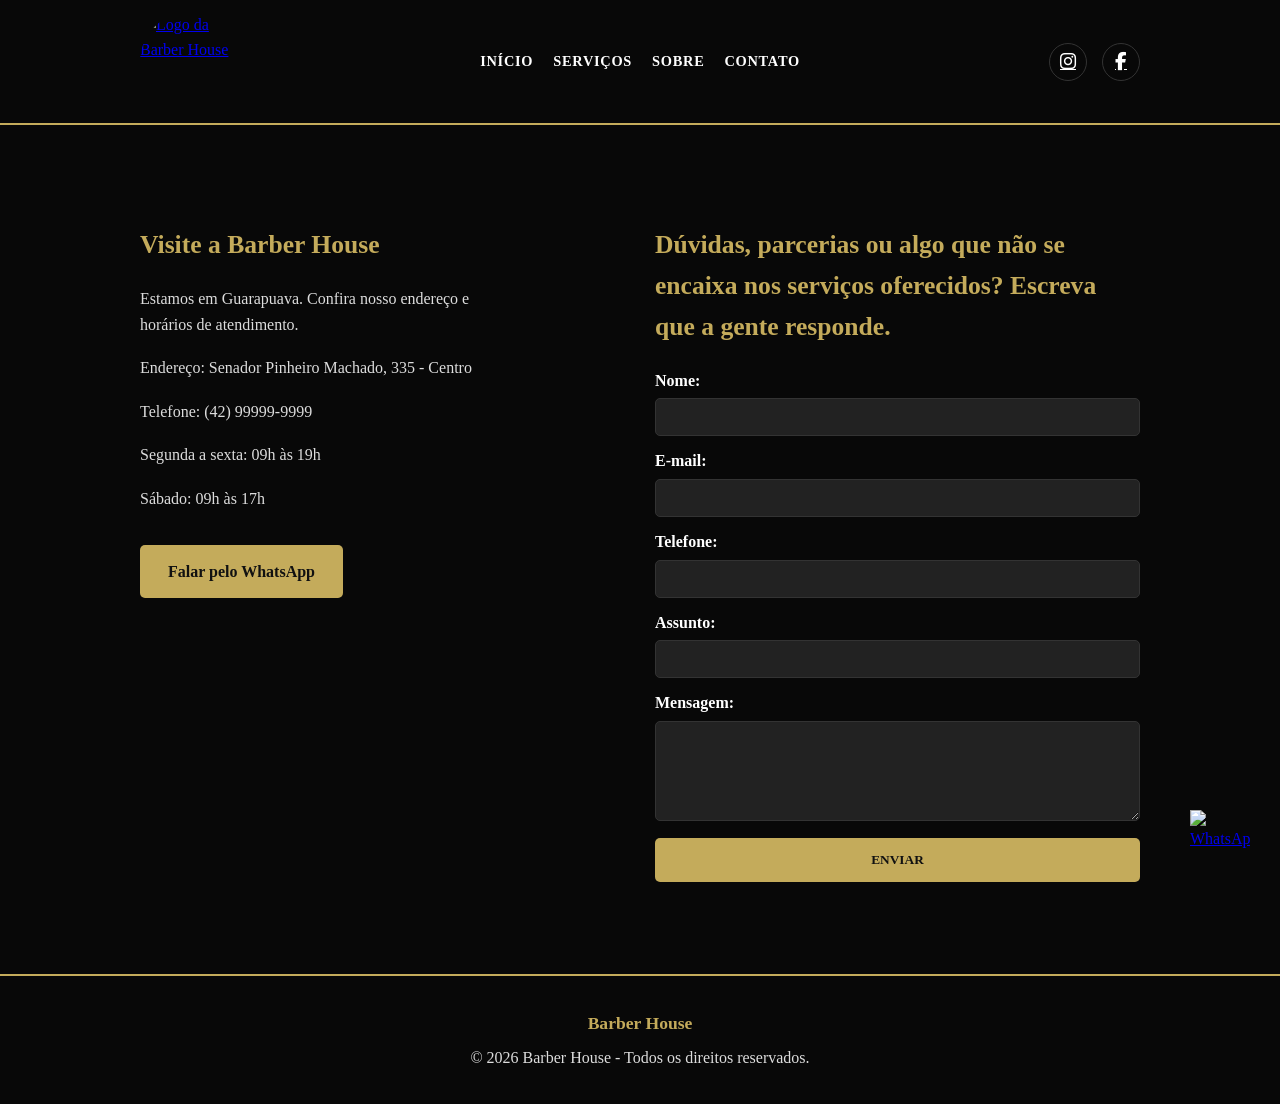
==== contato.html @ 0798bb38 "Add files via upload" ====
<!DOCTYPE html>
<html lang="pt-BR">

<head>
    <meta charset="UTF-8">
    <meta name="viewport" content="width=device-width, initial-scale=1.0">
    <title>Barber House</title>
    <link rel="stylesheet" href="style.css">
    <link rel="stylesheet" href="https://cdnjs.cloudflare.com/ajax/libs/font-awesome/6.5.1/css/all.min.css">
</head>

<body>
 
<header>

    <a href="index.html" class="logo-link">
        <img src="img/logo.png" alt="Logo da Barber House" class="logo">
    </a>

    <nav>
        <ul>
            <li><a href="index.html">Início</a></li>
            <li><a href="servicos.html">Serviços</a></li>
            <li><a href="sobre.html">Sobre</a></li>
            <li><a href="contato.html">Contato</a></li>
        </ul>
    </nav>

     <div class="header-action header-socials">
        <a href="https://instagram.com" target="_blank" aria-label="Instagram">
            <i class="fa-brands fa-instagram"></i>
        </a>
        <a href="https://facebook.com" target="_blank" aria-label="Facebook">
            <i class="fa-brands fa-facebook-f"></i>
        </a>
    </div>

</header>

    <main>

        <section class="contato">

            <div class="contato-container">

                <div class="informacoes">

                    <h3>Visite a Barber House</h3>

                    <p class="contato-descricao"> Estamos em Guarapuava. Confira nosso endereço e horários de atendimento.</p>
                    <p>Endereço: Senador Pinheiro Machado, 335 - Centro</p>
                    <p>Telefone: (42) 99999-9999</p>
                    <p>Segunda a sexta: 09h às 19h</p>
                    <p>Sábado: 09h às 17h</p>
                    <a href="https://wa.me/5542999999999" class="btn-primary">Falar pelo WhatsApp</a>

                </div>

                <div class="formulario">

                    <h3>Dúvidas, parcerias ou algo que não se encaixa nos serviços oferecidos? Escreva que a gente responde.</h3>

                    <form action="#" method="post">

                        <label>Nome:</label>
                        <input type="text" name="nome">

                        <label>E-mail:</label>
                        <input type="email" name="email">

                        <label>Telefone:</label>
                        <input type="tel" name="telefone">

                        <label>Assunto:</label>
                        <input type="text" name="assunto">

                        <label>Mensagem:</label>
                        <textarea name="mensagem"></textarea>

                        <input type="submit" value="ENVIAR">

                    </form>

                </div>

            </div>

        </section>

    </main>

    <footer>

        <h3>Barber House</h3>

        <p>&copy; 2026 Barber House - Todos os direitos reservados.</p>

    </footer>
    
    <a href="https://wa.me/5542999999999"
   class="whatsapp-flutuante"
   target="_blank">
    <img src="img/whatsapp.png" alt="WhatsApp">
</a>

</body>

</html>
---- style.css ----
/* ========================================
   CONFIGURAÇÕES GERAIS E VARIÁVEIS
======================================== */

:root {
    --primary-gold: #c4ab5b;
    --bg-dark: #080808;
    --bg-card: #222222;
    --bg-section-alt: #181818;
    --text-light: #ffffff;
    --text-muted: #dddddd;
    --border-dark: #333333;
    --font-display: 'Playfair Display', Georgia, serif;
}

* {
    margin: 0;
    padding: 0;
    box-sizing: border-box;
}

html {
    scroll-behavior: smooth;
    overflow-y: scroll;
}

body {
    font-family: var(--font-display);
    background-color: var(--bg-dark);
    color: var(--text-light);
    line-height: 1.6;
}

/* ========================================
   CABEÇALHO E MENU - PADRÃO TODAS AS PÁGINAS
======================================== */
header {
    width: 100%;
    height: 125px;
    background-color: var(--bg-dark);
    padding: 0 140px;

    display: flex;
    justify-content: space-between;
    align-items: center;

    border-bottom: 2px solid var(--primary-gold);

    position: sticky;
    top: 0;
    z-index: 1000;
}

/* Define larguras iguais nas pontas para manter o menu centralizado */
.logo-link,
.header-action {
    flex: 1;
    display: flex;
    align-items: center;
}

.logo-link {
    justify-content: flex-start;
}

.header-action {
    justify-content: flex-end;
}

.logo {
    width: 100px;
    height: 100px;
    object-fit: contain;
    border-radius: 50%; 
    transition: transform 0.3s ease;
}

.logo:hover {
    transform: scale(1.05); /* Pequena animação de zoom ao passar o mouse */
}

nav {
    display: flex;
    justify-content: center;
    align-items: center;
}

nav ul {
    display: flex;
    flex-direction: row;
    align-items: center;
    gap: 20px;

    list-style: none;
    margin: 0;
    padding: 0; 
}

nav a {
    display: block;
    color: var(--text-light);
    text-decoration: none;
    font-family: var(--font-display);
    font-weight: 600;
    font-size: 0.9rem;
    text-transform: uppercase;
    letter-spacing: 0.05em;

    transition: color 0.3s ease;
}

nav a:hover {
    color: var(--primary-gold);
}

.header-socials {
    gap: 15px;
}

.header-socials a {
    color: var(--text-light);
    font-size: 1.15rem;
    width: 38px;
    height: 38px;
    border: 1px solid var(--border-dark);
    border-radius: 50%;
    
    display: flex;
    align-items: center;
    justify-content: center;

    transition: all 0.3s ease;
}

.header-socials a:hover {
    color: var(--bg-dark);
    background-color: var(--primary-gold);
    border-color: var(--primary-gold);
    transform: translateY(-2px);
}
/* ========================================
   SEÇÕES GERAIS
======================================== */

section {
    padding: 80px 8%;
    text-align: center;
}

section h2 {
    font-size: 2rem;
    margin-bottom: 20px;
    color: var(--primary-gold);
    font-family: var(--font-display);
    text-transform: uppercase;
}

section p {
    max-width: 800px;
    margin: 0 auto 20px;
    color: var(--text-muted);
}


/* ========================================
    INÍCIO
======================================== */

#inicio {
    min-height: 70vh;

    display: flex;
    flex-direction: column;
    justify-content: center;
    align-items: center;

    text-align: center;
    padding: 60px 8%;

    background:
        linear-gradient(rgba(0, 0, 0, 0.60), rgba(0, 0, 0, 0.60)),
        url("img/fundo.png");

    background-size: cover;
    background-position: center;
    background-repeat: no-repeat;
}

.hero-content {
    max-width: 850px;
}

.hero-subtitle {
    font-family: var(--font-display);
    font-size: 1rem;
    font-weight: 700;
    letter-spacing: 0.18em;
    text-transform: uppercase;
    color: var(--primary-gold);
    display: block;
    margin-bottom: 12px;
}

.hero-title {
    font-family: var(--font-display);
    font-size: 3rem;
    font-weight: 800;
    line-height: 1.1;
    color: var(--text-light);
    text-transform: uppercase;
    margin-bottom: 25px;
}

.hero-title em {
    font-style: normal;
    color: var(--primary-gold);
}

.hero-description {
    font-family: var(--font-display);
    max-width: 650px;
    font-size: 1.1rem;
    line-height: 1.6;
    color: var(--text-muted);
    margin: 10px auto 35px;
}

.hero-actions {
    display: flex;
    gap: 15px;
    justify-content: center;
    flex-wrap: wrap;
}

.btn-primary {
    padding: 14px 28px;
    background-color: var(--primary-gold);
    color: #111;
    font-weight: 700;
    text-decoration: none;
    border-radius: 5px;

    transition: all 0.3s ease;
}

.btn-primary:hover {
    background-color: var(--text-light);
    transform: translateY(-2px);
}

.btn-secondary {
    padding: 14px 28px;
    background-color: transparent;
    color: var(--text-light);

    border: 2px solid var(--primary-gold);
    border-radius: 5px;

    font-weight: 700;
    text-decoration: none;

    transition: all 0.3s ease;
}

.btn-secondary:hover {
    background-color: var(--primary-gold);
    color: #111;
    transform: translateY(-2px);
}


/* ========================================
   SERVIÇOS
======================================== */

#servicos {
    background-color: var(--bg-section-alt);
    padding: 55px 8%;
}

#servicos h1 {
    font-family: var(--font-condensed);
    font-size: 2.2rem;
    color: var(--primary-gold);
    text-transform: uppercase;
    margin-bottom: 15px;
}

.servicos-introducao {
    max-width: 700px;
    margin: 0 auto 35px;
    font-size: 1.05rem;
    line-height: 1.7;
    color: var(--text-muted);
}


/* ========================================
   CARDS DOS SERVIÇOS
======================================== */

.servicos-grid {
    max-width: 1100px;
    margin: 0 auto;

    display: grid;
    grid-template-columns: repeat(3, 1fr);
    gap: 25px;
}

.servico-card {
    background-color: var(--bg-card);
    border: 1px solid var(--border-dark);
    border-radius: 8px;

    padding: 30px 25px;
    text-align: left;

    transition: transform 0.3s ease, border-color 0.3s ease;
}

.servico-card:hover {
    transform: translateY(-6px);
    border-color: var(--primary-gold);
}

.servico-card h3 {
    font-family: var(--font-condensed);
    font-size: 1.4rem;
    color: var(--primary-gold);
    margin-bottom: 15px;
}

.servico-card p {
    color: var(--text-muted);
    font-size: 1rem;
    line-height: 1.6;
    margin: 0;
}


/* ========================================
   DIFERENCIAIS
======================================== */

.diferenciais {
    background-color: var(--bg-dark);
    padding: 50px 8%;
}

.diferenciais h2 {
    margin-bottom: 40px;
}

.diferenciais-container {
    max-width: 900px;
    margin: 0 auto;

    display: flex;
    justify-content: center;
    gap: 0;
}

.diferencial {
    flex: 1;
    padding: 5px 30px;
    background-color: transparent;
    border: none;
    border-right: 1px solid var(--border-dark);
}

.diferencial:last-child {
    border-right: none;
}

.diferencial h3 {
    font-family: var(--font-condensed);
    font-size: 1.4rem;
    color: var(--primary-gold);
    margin-bottom: 12px;
}

.diferencial p {
    color: var(--text-muted);
    line-height: 1.6;
    margin: 0;
}


/* ========================================
   AGENDAMENTO
======================================== */

.agendamento {
    background-color: var(--bg-section-alt);
    padding: 40px 8%;
    text-align: center;
}

.agendamento h2 {
    font-family: var(--font-condensed);
    font-size: 2rem;
    color: var(--primary-gold);
    text-transform: uppercase;
    margin-bottom: 15px;
}

.agendamento p {
    max-width: 650px;
    margin: 0 auto 25px;
    color: var(--text-muted);
    font-size: 1.05rem;
    line-height: 1.7;
}

.agendamento-botoes {
    display: flex;
    justify-content: center;
    gap: 15px;
    flex-wrap: wrap;
}


/* ========================================
   RESPONSIVIDADE DOS SERVIÇOS
======================================== */

@media (max-width: 900px) {

    .servicos-grid {
        grid-template-columns: repeat(2, 1fr);
    }

    .diferenciais-container {
        flex-direction: column;
    }
}

@media (max-width: 768px) {

    #servicos,
    .diferenciais,
    .agendamento {
        padding: 40px 5%;
    }

    .servicos-grid {
        grid-template-columns: 1fr;
    }

    .diferencial {
        width: 100%;
    }

    .agendamento-botoes {
        flex-direction: column;
        align-items: center;
    }

    .agendamento-botoes .btn-primary {
        width: 100%;
        max-width: 320px;
        text-align: center;
    }
}


/* ========================================
   NOSSA HISTÓRIA
======================================== */

.nossa-historia {
    background-color: var(--bg-dark);
    padding: 50px 8%;
}

.sobre-container {
    max-width: 1100px;
    margin: 0 auto;

    display: flex;
    align-items: center;
    gap: 50px;
}

.sobre-texto {
    flex: 1;
    text-align: left;
}

.sobre-texto h2 {
    font-family: var(--font-condensed);
    font-size: 2rem;
    color: var(--primary-gold);
    text-transform: uppercase;
    margin-bottom: 20px;
}

.sobre-texto p {
    font-size: 1.05rem;
    line-height: 1.7;
    color: var(--text-muted);
    margin: 0 0 18px;
}

.sobre-texto p:last-child {
    margin-bottom: 0;
}

.sobre-imagem {
    flex: 1;
}

.sobre-imagem img {
    width: 100%;
    height: auto;
    display: block;
    border-radius: 8px;
}


/* ========================================
   MAIS QUE UMA BARBEARIA
======================================== */

.mais-que-barbearia {
    background-color: var(--bg-section-alt);
    padding: 45px 8%;
}

.mais-que-barbearia h2 {
    font-family: var(--font-condensed);
    font-size: 2rem;
    color: var(--primary-gold);
    text-transform: uppercase;
    margin-bottom: 20px;
}

.mais-que-barbearia p {
    max-width: 800px;
    margin: 0 auto 18px;
    font-size: 1.05rem;
    line-height: 1.7;
    color: var(--text-muted);
}

.mais-que-barbearia p:last-child {
    margin-bottom: 0;
}


/* ========================================
   MISSÃO, VISÃO E VALORES
======================================== */

.principios {
    background-color: var(--bg-dark);
    padding: 50px 8%;
}

.principios h2 {
    font-family: var(--font-condensed);
    font-size: 2rem;
    color: var(--primary-gold);
    text-transform: uppercase;
    margin-bottom: 30px;
}

.principios-container {
    max-width: 1100px;
    margin: 0 auto;

    display: flex;
    gap: 25px;
    justify-content: center;
}

.principio {
    flex: 1;

    background-color: var(--bg-card);
    border: 1px solid var(--border-dark);
    border-radius: 8px;

    padding: 30px 25px;

    transition: transform 0.3s ease, border-color 0.3s ease;
}

.principio:hover {
    transform: translateY(-6px);
    border-color: var(--primary-gold);
}

.principio h3 {
    font-family: var(--font-condensed);
    font-size: 1.6rem;
    color: var(--primary-gold);
    margin-bottom: 15px;
}

.principio p {
    color: var(--text-muted);
    line-height: 1.6;
    margin: 0;
}


/* ========================================
   QUEM FAZ A BARBER HOUSE
======================================== */

.equipe {
    background-color: var(--bg-section-alt);
    padding: 50px 8%;
}

.equipe h2 {
    font-family: var(--font-condensed);
    font-size: 2rem;
    color: var(--primary-gold);
    text-transform: uppercase;
    margin-bottom: 15px;
}

.equipe > p {
    max-width: 700px;
    margin: 0 auto 30px;
    color: var(--text-muted);
    font-size: 1.05rem;
    line-height: 1.7;
}

.equipe-container {
    max-width: 900px;
    margin: 0 auto;

    display: flex;
    gap: 30px;
    justify-content: center;
}

.barbeiro {
    flex: 1;

    background-color: var(--bg-dark);
    border: 1px solid var(--border-dark);
    border-radius: 8px;

    padding: 25px;

    transition: transform 0.3s ease, border-color 0.3s ease;
}

.barbeiro:hover {
    transform: translateY(-6px);
    border-color: var(--primary-gold);
}

.barbeiro img {
    width: 100%;
    height: auto;
    display: block;

    border-radius: 5px;
    margin-bottom: 20px;
}

.barbeiro h3 {
    font-family: var(--font-condensed);
    font-size: 1.6rem;
    color: var(--primary-gold);
    margin-bottom: 10px;
}

.barbeiro p {
    color: var(--text-muted);
    line-height: 1.6;
    margin: 0;
}


/* ========================================
   CONTATO
======================================== */

.contato {
    background-color: var(--bg-dark);
    min-height: 70vh;
    padding-top: 100px;
}

.contato h2 {
    margin-bottom: 20px;
}

.contato-container {
    max-width: 1000px;
    margin: 0 auto;

    display: flex;
    gap: 30px;
    align-items: flex-start;

    text-align: left;
}

.informacoes,
.formulario {
    flex: 1;
}

.informacoes h3,
.formulario h3 {
    color: var(--primary-gold);
    font-family: var(--font-display);
    font-size: 1.6rem;
    font-weight: 700;
    margin-bottom: 20px;
}

.informacoes p {
    margin: 0 0 18px;
    color: var(--text-muted);
    font-size: 1rem;
}

.contato-descricao {
    max-width: 350px;
    margin: 0 0 25px;
    color: var(--text-muted);
    font-size: 1rem;
    line-height: 1.6;
}

.informacoes .btn-primary {
    display: inline-block;
    margin-top: 15px;
}

.formulario form {
    display: flex;
    flex-direction: column;
}

.formulario label {
    color: var(--text-light);
    font-size: 1rem;
    font-weight: 600;
    margin-bottom: 5px;
}

.formulario input,
.formulario textarea {
    width: 100%;
    padding: 10px;
    margin-bottom: 12px;

    background-color: var(--bg-card);
    color: var(--text-light);

    border: 1px solid var(--border-dark);
    border-radius: 5px;

    font-family: var(--font-main);
}

.formulario textarea {
    min-height: 100px;
}

.formulario input[type="submit"] {
    background-color: var(--primary-gold);
    color: #111;

    font-weight: 700;

    border: none;
    border-radius: 5px;

    padding: 14px 28px;
    margin-top: 5px;

    cursor: pointer;
}

.formulario input[type="submit"]:hover {
    background-color: var(--text-light);
}


/* ========================================
   RODAPÉ
======================================== */

footer {
    background-color: var(--bg-dark);
    height: 130px;
    padding: 0 8%;

    display: flex;
    flex-direction: column;
    justify-content: center;
    align-items: center;

    text-align: center;
    border-top: 2px solid var(--primary-gold);
}

footer h3 {
    color: var(--primary-gold);
    margin: 0 0 8px;
    font-size: 1.1rem;
}

footer p {
    color: var(--text-muted);
    margin: 0;
}


/* ========================================
   RESPONSIVIDADE
======================================== */

@media (max-width: 768px) {

    header {
        height: auto;
        padding: 20px 5%;
        flex-direction: column;
        gap: 15px;
    }

    .logo-link,
    .header-action {
        justify-content: center;
    }

    nav ul {
        flex-wrap: wrap;
        justify-content: center;
        gap: 15px;
    }

  

    #inicio {
        padding: 50px 5%;
    }

    .hero-title {
        font-size: 2.2rem;
    }

    section {
        padding: 50px 5%;
    }

    .nossa-historia {
        padding: 40px 5%;
    }

    .sobre-container {
        flex-direction: column;
        gap: 30px;
    }

    .sobre-texto {
        text-align: center;
    }

    .sobre-imagem {
        width: 100%;
    }

    .mais-que-barbearia,
    .principios,
    .equipe {
        padding: 40px 5%;
    }

    .principios-container {
        flex-direction: column;
    }

    .equipe-container {
        flex-direction: column;
    }

    .principio,
    .barbeiro {
        width: 100%;
    }

    .contato {
        padding: 60px 5%;
    }

    .contato-container {
        flex-direction: column;
    }

    .informacoes,
    .formulario {
        width: 100%;
    }
}


/* ========================================
   WHATSAPP FLUTUANTE
======================================== */

.whatsapp-flutuante {
    position: fixed;
    right: 30px;
    bottom: 30px;
    width: 60px;
    height: 60px;
    display: block;
    z-index: 9999;

    transition: transform 0.3s ease;
}

.whatsapp-flutuante img {
    width: 60px;
    height: 60px;
    display: block;
}

.whatsapp-flutuante:hover {
    transform: scale(1.15);
}
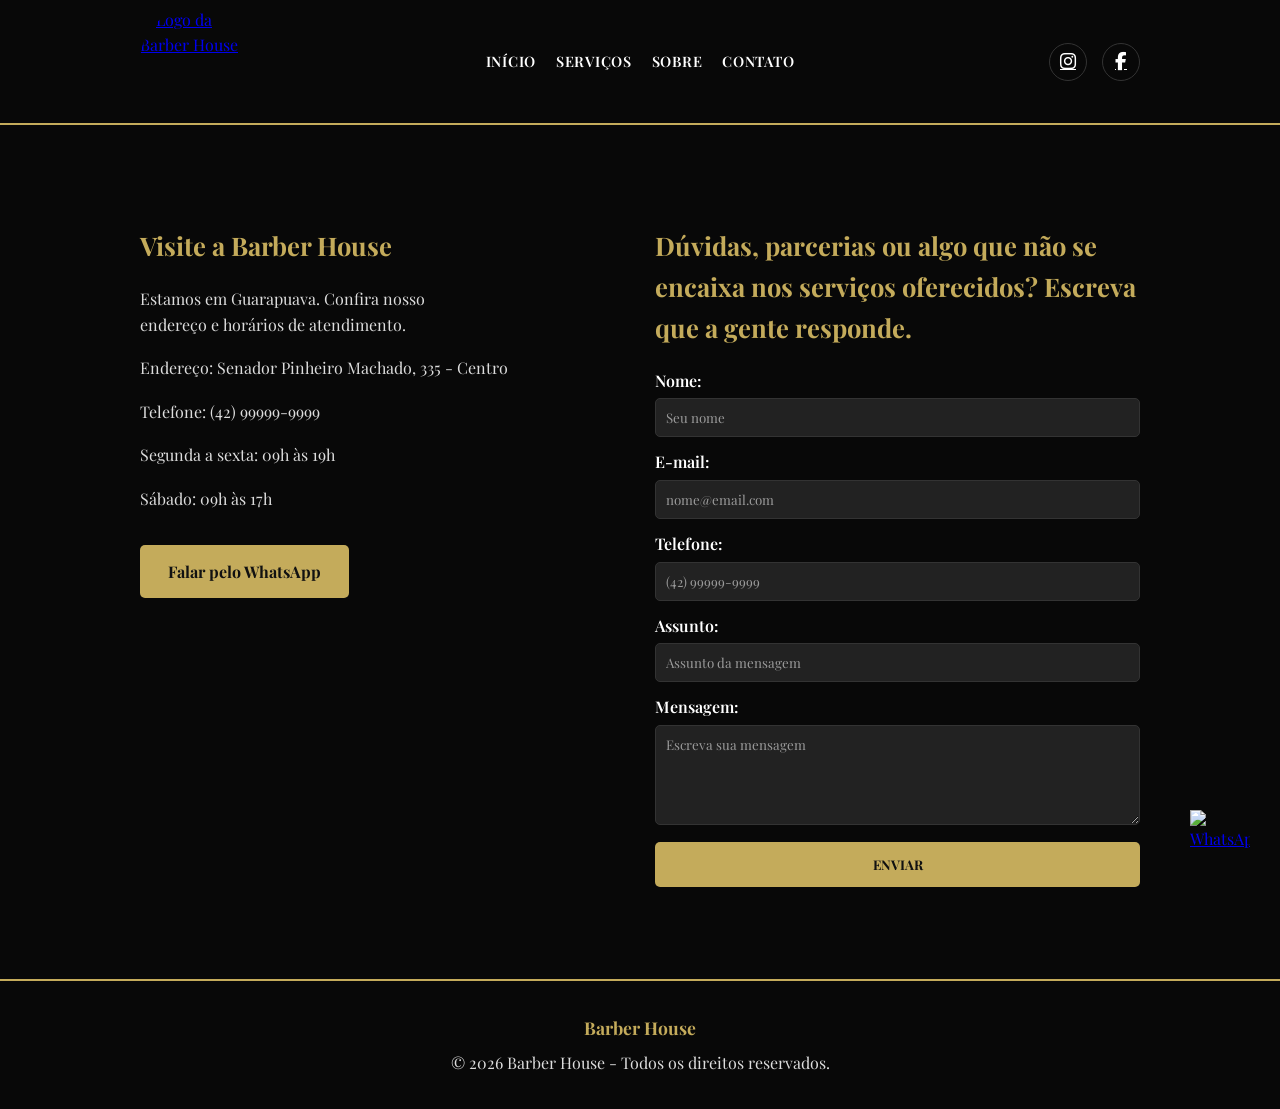
==== commit 0fab712c: "Barbearia 1.1 Implementação de JavaScript no projeto" ====
--- a/contato.html
+++ b/contato.html
@@ -1,108 +1,109 @@
-<!DOCTYPE html>
-<html lang="pt-BR">
-
-<head>
-    <meta charset="UTF-8">
-    <meta name="viewport" content="width=device-width, initial-scale=1.0">
-    <title>Barber House</title>
-    <link rel="stylesheet" href="style.css">
-    <link rel="stylesheet" href="https://cdnjs.cloudflare.com/ajax/libs/font-awesome/6.5.1/css/all.min.css">
-</head>
-
-<body>
- 
-<header>
-
-    <a href="index.html" class="logo-link">
-        <img src="img/logo.png" alt="Logo da Barber House" class="logo">
-    </a>
-
-    <nav>
-        <ul>
-            <li><a href="index.html">Início</a></li>
-            <li><a href="servicos.html">Serviços</a></li>
-            <li><a href="sobre.html">Sobre</a></li>
-            <li><a href="contato.html">Contato</a></li>
-        </ul>
-    </nav>
-
-     <div class="header-action header-socials">
-        <a href="https://instagram.com" target="_blank" aria-label="Instagram">
-            <i class="fa-brands fa-instagram"></i>
-        </a>
-        <a href="https://facebook.com" target="_blank" aria-label="Facebook">
-            <i class="fa-brands fa-facebook-f"></i>
-        </a>
-    </div>
-
-</header>
-
-    <main>
-
-        <section class="contato">
-
-            <div class="contato-container">
-
-                <div class="informacoes">
-
-                    <h3>Visite a Barber House</h3>
-
-                    <p class="contato-descricao"> Estamos em Guarapuava. Confira nosso endereço e horários de atendimento.</p>
-                    <p>Endereço: Senador Pinheiro Machado, 335 - Centro</p>
-                    <p>Telefone: (42) 99999-9999</p>
-                    <p>Segunda a sexta: 09h às 19h</p>
-                    <p>Sábado: 09h às 17h</p>
-                    <a href="https://wa.me/5542999999999" class="btn-primary">Falar pelo WhatsApp</a>
-
-                </div>
-
-                <div class="formulario">
-
-                    <h3>Dúvidas, parcerias ou algo que não se encaixa nos serviços oferecidos? Escreva que a gente responde.</h3>
-
-                    <form action="#" method="post">
-
-                        <label>Nome:</label>
-                        <input type="text" name="nome">
-
-                        <label>E-mail:</label>
-                        <input type="email" name="email">
-
-                        <label>Telefone:</label>
-                        <input type="tel" name="telefone">
-
-                        <label>Assunto:</label>
-                        <input type="text" name="assunto">
-
-                        <label>Mensagem:</label>
-                        <textarea name="mensagem"></textarea>
-
-                        <input type="submit" value="ENVIAR">
-
-                    </form>
-
-                </div>
-
-            </div>
-
-        </section>
-
-    </main>
-
-    <footer>
-
-        <h3>Barber House</h3>
-
-        <p>&copy; 2026 Barber House - Todos os direitos reservados.</p>
-
-    </footer>
-    
-    <a href="https://wa.me/5542999999999"
-   class="whatsapp-flutuante"
-   target="_blank">
-    <img src="img/whatsapp.png" alt="WhatsApp">
-</a>
-
-</body>
-
+<!DOCTYPE html>
+<html lang="pt-BR">
+
+<head>
+    <meta charset="UTF-8">
+    <title>Barber House</title>
+    <link rel="stylesheet" href="style.css">
+    <link rel="stylesheet" href="https://cdnjs.cloudflare.com/ajax/libs/font-awesome/6.5.1/css/all.min.css">
+    <link rel="stylesheet" href="https://fonts.googleapis.com/css2?family=Playfair+Display:wght@400;600;700;800&display=swap">
+    <script src="script.js" defer></script>
+</head>
+
+<body>
+ 
+<header>
+
+    <a href="index.html" class="logo-link">
+        <img src="img/logo.png" alt="Logo da Barber House" class="logo">
+    </a>
+
+    <nav>
+        <ul>
+            <li><a href="index.html">Início</a></li>
+            <li><a href="servicos.html">Serviços</a></li>
+            <li><a href="sobre.html">Sobre</a></li>
+            <li><a href="contato.html">Contato</a></li>
+        </ul>
+    </nav>
+
+     <div class="header-action header-socials">
+        <a href="https://instagram.com" target="_blank" aria-label="Instagram">
+            <i class="fa-brands fa-instagram"></i>
+        </a>
+        <a href="https://facebook.com" target="_blank" aria-label="Facebook">
+            <i class="fa-brands fa-facebook-f"></i>
+        </a>
+    </div>
+
+</header>
+
+    <main>
+
+        <section class="contato">
+
+            <div class="contato-container">
+
+                <div class="informacoes">
+
+                    <h3>Visite a Barber House</h3>
+
+                    <p class="contato-descricao"> Estamos em Guarapuava. Confira nosso endereço e horários de atendimento.</p>
+                    <p>Endereço: Senador Pinheiro Machado, 335 - Centro</p>
+                    <p>Telefone: (42) 99999-9999</p>
+                    <p>Segunda a sexta: 09h às 19h</p>
+                    <p>Sábado: 09h às 17h</p>
+                    <a href="https://wa.me/5542999999999" class="btn-primary">Falar pelo WhatsApp</a>
+
+                </div>
+
+                <div class="formulario">
+
+                    <h3>Dúvidas, parcerias ou algo que não se encaixa nos serviços oferecidos? Escreva que a gente responde.</h3>
+
+                    <form id="meuForm">
+
+                        <label for="nome">Nome:</label>
+                        <input type="text" id="nome" minlength="3" placeholder="Seu nome" required>
+
+                        <label for="email">E-mail:</label>
+                        <input type="email" id="email" pattern="[^@\s]+@[^@\s]+\.[^@\s]+" title="Digite um e-mail válido, como nome@email.com" placeholder="nome@email.com" required>
+
+                        <label for="telefone">Telefone:</label>
+                        <input type="tel" id="telefone" pattern="\(\d{2}\) \d{4,5}-\d{4}" maxlength="15" title="Digite o telefone com DDD, no formato (42) 99999-9999" placeholder="(42) 99999-9999" required>
+
+                        <label for="assunto">Assunto:</label>
+                        <input type="text" id="assunto" minlength="3" placeholder="Assunto da mensagem" required>
+
+                        <label for="mensagem">Mensagem:</label>
+                        <textarea id="mensagem" minlength="10" placeholder="Escreva sua mensagem" required></textarea>
+
+                        <input type="submit" value="ENVIAR">
+
+                    </form>
+
+                </div>
+
+            </div>
+
+        </section>
+
+    </main>
+
+    <footer>
+
+        <h3>Barber House</h3>
+
+        <p>&copy; 2026 Barber House - Todos os direitos reservados.</p>
+
+    </footer>
+    
+    <a href="https://wa.me/5542999999999"
+   class="whatsapp-flutuante"
+   target="_blank">
+    <img src="img/whatsapp.png" alt="WhatsApp">
+</a>
+
+</body>
+
 </html>
--- a/style.css
+++ b/style.css
@@ -1,935 +1,838 @@
-/* ========================================
-   CONFIGURAÇÕES GERAIS E VARIÁVEIS
-======================================== */
-
-:root {
-    --primary-gold: #c4ab5b;
-    --bg-dark: #080808;
-    --bg-card: #222222;
-    --bg-section-alt: #181818;
-    --text-light: #ffffff;
-    --text-muted: #dddddd;
-    --border-dark: #333333;
-    --font-display: 'Playfair Display', Georgia, serif;
-}
-
-* {
-    margin: 0;
-    padding: 0;
-    box-sizing: border-box;
-}
-
-html {
-    scroll-behavior: smooth;
-    overflow-y: scroll;
-}
-
-body {
-    font-family: var(--font-display);
-    background-color: var(--bg-dark);
-    color: var(--text-light);
-    line-height: 1.6;
-}
-
-/* ========================================
-   CABEÇALHO E MENU - PADRÃO TODAS AS PÁGINAS
-======================================== */
-header {
-    width: 100%;
-    height: 125px;
-    background-color: var(--bg-dark);
-    padding: 0 140px;
-
-    display: flex;
-    justify-content: space-between;
-    align-items: center;
-
-    border-bottom: 2px solid var(--primary-gold);
-
-    position: sticky;
-    top: 0;
-    z-index: 1000;
-}
-
-/* Define larguras iguais nas pontas para manter o menu centralizado */
-.logo-link,
-.header-action {
-    flex: 1;
-    display: flex;
-    align-items: center;
-}
-
-.logo-link {
-    justify-content: flex-start;
-}
-
-.header-action {
-    justify-content: flex-end;
-}
-
-.logo {
-    width: 100px;
-    height: 100px;
-    object-fit: contain;
-    border-radius: 50%; 
-    transition: transform 0.3s ease;
-}
-
-.logo:hover {
-    transform: scale(1.05); /* Pequena animação de zoom ao passar o mouse */
-}
-
-nav {
-    display: flex;
-    justify-content: center;
-    align-items: center;
-}
-
-nav ul {
-    display: flex;
-    flex-direction: row;
-    align-items: center;
-    gap: 20px;
-
-    list-style: none;
-    margin: 0;
-    padding: 0; 
-}
-
-nav a {
-    display: block;
-    color: var(--text-light);
-    text-decoration: none;
-    font-family: var(--font-display);
-    font-weight: 600;
-    font-size: 0.9rem;
-    text-transform: uppercase;
-    letter-spacing: 0.05em;
-
-    transition: color 0.3s ease;
-}
-
-nav a:hover {
-    color: var(--primary-gold);
-}
-
-.header-socials {
-    gap: 15px;
-}
-
-.header-socials a {
-    color: var(--text-light);
-    font-size: 1.15rem;
-    width: 38px;
-    height: 38px;
-    border: 1px solid var(--border-dark);
-    border-radius: 50%;
-    
-    display: flex;
-    align-items: center;
-    justify-content: center;
-
-    transition: all 0.3s ease;
-}
-
-.header-socials a:hover {
-    color: var(--bg-dark);
-    background-color: var(--primary-gold);
-    border-color: var(--primary-gold);
-    transform: translateY(-2px);
-}
-/* ========================================
-   SEÇÕES GERAIS
-======================================== */
-
-section {
-    padding: 80px 8%;
-    text-align: center;
-}
-
-section h2 {
-    font-size: 2rem;
-    margin-bottom: 20px;
-    color: var(--primary-gold);
-    font-family: var(--font-display);
-    text-transform: uppercase;
-}
-
-section p {
-    max-width: 800px;
-    margin: 0 auto 20px;
-    color: var(--text-muted);
-}
-
-
-/* ========================================
-    INÍCIO
-======================================== */
-
-#inicio {
-    min-height: 70vh;
-
-    display: flex;
-    flex-direction: column;
-    justify-content: center;
-    align-items: center;
-
-    text-align: center;
-    padding: 60px 8%;
-
-    background:
-        linear-gradient(rgba(0, 0, 0, 0.60), rgba(0, 0, 0, 0.60)),
-        url("img/fundo.png");
-
-    background-size: cover;
-    background-position: center;
-    background-repeat: no-repeat;
-}
-
-.hero-content {
-    max-width: 850px;
-}
-
-.hero-subtitle {
-    font-family: var(--font-display);
-    font-size: 1rem;
-    font-weight: 700;
-    letter-spacing: 0.18em;
-    text-transform: uppercase;
-    color: var(--primary-gold);
-    display: block;
-    margin-bottom: 12px;
-}
-
-.hero-title {
-    font-family: var(--font-display);
-    font-size: 3rem;
-    font-weight: 800;
-    line-height: 1.1;
-    color: var(--text-light);
-    text-transform: uppercase;
-    margin-bottom: 25px;
-}
-
-.hero-title em {
-    font-style: normal;
-    color: var(--primary-gold);
-}
-
-.hero-description {
-    font-family: var(--font-display);
-    max-width: 650px;
-    font-size: 1.1rem;
-    line-height: 1.6;
-    color: var(--text-muted);
-    margin: 10px auto 35px;
-}
-
-.hero-actions {
-    display: flex;
-    gap: 15px;
-    justify-content: center;
-    flex-wrap: wrap;
-}
-
-.btn-primary {
-    padding: 14px 28px;
-    background-color: var(--primary-gold);
-    color: #111;
-    font-weight: 700;
-    text-decoration: none;
-    border-radius: 5px;
-
-    transition: all 0.3s ease;
-}
-
-.btn-primary:hover {
-    background-color: var(--text-light);
-    transform: translateY(-2px);
-}
-
-.btn-secondary {
-    padding: 14px 28px;
-    background-color: transparent;
-    color: var(--text-light);
-
-    border: 2px solid var(--primary-gold);
-    border-radius: 5px;
-
-    font-weight: 700;
-    text-decoration: none;
-
-    transition: all 0.3s ease;
-}
-
-.btn-secondary:hover {
-    background-color: var(--primary-gold);
-    color: #111;
-    transform: translateY(-2px);
-}
-
-
-/* ========================================
-   SERVIÇOS
-======================================== */
-
-#servicos {
-    background-color: var(--bg-section-alt);
-    padding: 55px 8%;
-}
-
-#servicos h1 {
-    font-family: var(--font-condensed);
-    font-size: 2.2rem;
-    color: var(--primary-gold);
-    text-transform: uppercase;
-    margin-bottom: 15px;
-}
-
-.servicos-introducao {
-    max-width: 700px;
-    margin: 0 auto 35px;
-    font-size: 1.05rem;
-    line-height: 1.7;
-    color: var(--text-muted);
-}
-
-
-/* ========================================
-   CARDS DOS SERVIÇOS
-======================================== */
-
-.servicos-grid {
-    max-width: 1100px;
-    margin: 0 auto;
-
-    display: grid;
-    grid-template-columns: repeat(3, 1fr);
-    gap: 25px;
-}
-
-.servico-card {
-    background-color: var(--bg-card);
-    border: 1px solid var(--border-dark);
-    border-radius: 8px;
-
-    padding: 30px 25px;
-    text-align: left;
-
-    transition: transform 0.3s ease, border-color 0.3s ease;
-}
-
-.servico-card:hover {
-    transform: translateY(-6px);
-    border-color: var(--primary-gold);
-}
-
-.servico-card h3 {
-    font-family: var(--font-condensed);
-    font-size: 1.4rem;
-    color: var(--primary-gold);
-    margin-bottom: 15px;
-}
-
-.servico-card p {
-    color: var(--text-muted);
-    font-size: 1rem;
-    line-height: 1.6;
-    margin: 0;
-}
-
-
-/* ========================================
-   DIFERENCIAIS
-======================================== */
-
-.diferenciais {
-    background-color: var(--bg-dark);
-    padding: 50px 8%;
-}
-
-.diferenciais h2 {
-    margin-bottom: 40px;
-}
-
-.diferenciais-container {
-    max-width: 900px;
-    margin: 0 auto;
-
-    display: flex;
-    justify-content: center;
-    gap: 0;
-}
-
-.diferencial {
-    flex: 1;
-    padding: 5px 30px;
-    background-color: transparent;
-    border: none;
-    border-right: 1px solid var(--border-dark);
-}
-
-.diferencial:last-child {
-    border-right: none;
-}
-
-.diferencial h3 {
-    font-family: var(--font-condensed);
-    font-size: 1.4rem;
-    color: var(--primary-gold);
-    margin-bottom: 12px;
-}
-
-.diferencial p {
-    color: var(--text-muted);
-    line-height: 1.6;
-    margin: 0;
-}
-
-
-/* ========================================
-   AGENDAMENTO
-======================================== */
-
-.agendamento {
-    background-color: var(--bg-section-alt);
-    padding: 40px 8%;
-    text-align: center;
-}
-
-.agendamento h2 {
-    font-family: var(--font-condensed);
-    font-size: 2rem;
-    color: var(--primary-gold);
-    text-transform: uppercase;
-    margin-bottom: 15px;
-}
-
-.agendamento p {
-    max-width: 650px;
-    margin: 0 auto 25px;
-    color: var(--text-muted);
-    font-size: 1.05rem;
-    line-height: 1.7;
-}
-
-.agendamento-botoes {
-    display: flex;
-    justify-content: center;
-    gap: 15px;
-    flex-wrap: wrap;
-}
-
-
-/* ========================================
-   RESPONSIVIDADE DOS SERVIÇOS
-======================================== */
-
-@media (max-width: 900px) {
-
-    .servicos-grid {
-        grid-template-columns: repeat(2, 1fr);
-    }
-
-    .diferenciais-container {
-        flex-direction: column;
-    }
-}
-
-@media (max-width: 768px) {
-
-    #servicos,
-    .diferenciais,
-    .agendamento {
-        padding: 40px 5%;
-    }
-
-    .servicos-grid {
-        grid-template-columns: 1fr;
-    }
-
-    .diferencial {
-        width: 100%;
-    }
-
-    .agendamento-botoes {
-        flex-direction: column;
-        align-items: center;
-    }
-
-    .agendamento-botoes .btn-primary {
-        width: 100%;
-        max-width: 320px;
-        text-align: center;
-    }
-}
-
-
-/* ========================================
-   NOSSA HISTÓRIA
-======================================== */
-
-.nossa-historia {
-    background-color: var(--bg-dark);
-    padding: 50px 8%;
-}
-
-.sobre-container {
-    max-width: 1100px;
-    margin: 0 auto;
-
-    display: flex;
-    align-items: center;
-    gap: 50px;
-}
-
-.sobre-texto {
-    flex: 1;
-    text-align: left;
-}
-
-.sobre-texto h2 {
-    font-family: var(--font-condensed);
-    font-size: 2rem;
-    color: var(--primary-gold);
-    text-transform: uppercase;
-    margin-bottom: 20px;
-}
-
-.sobre-texto p {
-    font-size: 1.05rem;
-    line-height: 1.7;
-    color: var(--text-muted);
-    margin: 0 0 18px;
-}
-
-.sobre-texto p:last-child {
-    margin-bottom: 0;
-}
-
-.sobre-imagem {
-    flex: 1;
-}
-
-.sobre-imagem img {
-    width: 100%;
-    height: auto;
-    display: block;
-    border-radius: 8px;
-}
-
-
-/* ========================================
-   MAIS QUE UMA BARBEARIA
-======================================== */
-
-.mais-que-barbearia {
-    background-color: var(--bg-section-alt);
-    padding: 45px 8%;
-}
-
-.mais-que-barbearia h2 {
-    font-family: var(--font-condensed);
-    font-size: 2rem;
-    color: var(--primary-gold);
-    text-transform: uppercase;
-    margin-bottom: 20px;
-}
-
-.mais-que-barbearia p {
-    max-width: 800px;
-    margin: 0 auto 18px;
-    font-size: 1.05rem;
-    line-height: 1.7;
-    color: var(--text-muted);
-}
-
-.mais-que-barbearia p:last-child {
-    margin-bottom: 0;
-}
-
-
-/* ========================================
-   MISSÃO, VISÃO E VALORES
-======================================== */
-
-.principios {
-    background-color: var(--bg-dark);
-    padding: 50px 8%;
-}
-
-.principios h2 {
-    font-family: var(--font-condensed);
-    font-size: 2rem;
-    color: var(--primary-gold);
-    text-transform: uppercase;
-    margin-bottom: 30px;
-}
-
-.principios-container {
-    max-width: 1100px;
-    margin: 0 auto;
-
-    display: flex;
-    gap: 25px;
-    justify-content: center;
-}
-
-.principio {
-    flex: 1;
-
-    background-color: var(--bg-card);
-    border: 1px solid var(--border-dark);
-    border-radius: 8px;
-
-    padding: 30px 25px;
-
-    transition: transform 0.3s ease, border-color 0.3s ease;
-}
-
-.principio:hover {
-    transform: translateY(-6px);
-    border-color: var(--primary-gold);
-}
-
-.principio h3 {
-    font-family: var(--font-condensed);
-    font-size: 1.6rem;
-    color: var(--primary-gold);
-    margin-bottom: 15px;
-}
-
-.principio p {
-    color: var(--text-muted);
-    line-height: 1.6;
-    margin: 0;
-}
-
-
-/* ========================================
-   QUEM FAZ A BARBER HOUSE
-======================================== */
-
-.equipe {
-    background-color: var(--bg-section-alt);
-    padding: 50px 8%;
-}
-
-.equipe h2 {
-    font-family: var(--font-condensed);
-    font-size: 2rem;
-    color: var(--primary-gold);
-    text-transform: uppercase;
-    margin-bottom: 15px;
-}
-
-.equipe > p {
-    max-width: 700px;
-    margin: 0 auto 30px;
-    color: var(--text-muted);
-    font-size: 1.05rem;
-    line-height: 1.7;
-}
-
-.equipe-container {
-    max-width: 900px;
-    margin: 0 auto;
-
-    display: flex;
-    gap: 30px;
-    justify-content: center;
-}
-
-.barbeiro {
-    flex: 1;
-
-    background-color: var(--bg-dark);
-    border: 1px solid var(--border-dark);
-    border-radius: 8px;
-
-    padding: 25px;
-
-    transition: transform 0.3s ease, border-color 0.3s ease;
-}
-
-.barbeiro:hover {
-    transform: translateY(-6px);
-    border-color: var(--primary-gold);
-}
-
-.barbeiro img {
-    width: 100%;
-    height: auto;
-    display: block;
-
-    border-radius: 5px;
-    margin-bottom: 20px;
-}
-
-.barbeiro h3 {
-    font-family: var(--font-condensed);
-    font-size: 1.6rem;
-    color: var(--primary-gold);
-    margin-bottom: 10px;
-}
-
-.barbeiro p {
-    color: var(--text-muted);
-    line-height: 1.6;
-    margin: 0;
-}
-
-
-/* ========================================
-   CONTATO
-======================================== */
-
-.contato {
-    background-color: var(--bg-dark);
-    min-height: 70vh;
-    padding-top: 100px;
-}
-
-.contato h2 {
-    margin-bottom: 20px;
-}
-
-.contato-container {
-    max-width: 1000px;
-    margin: 0 auto;
-
-    display: flex;
-    gap: 30px;
-    align-items: flex-start;
-
-    text-align: left;
-}
-
-.informacoes,
-.formulario {
-    flex: 1;
-}
-
-.informacoes h3,
-.formulario h3 {
-    color: var(--primary-gold);
-    font-family: var(--font-display);
-    font-size: 1.6rem;
-    font-weight: 700;
-    margin-bottom: 20px;
-}
-
-.informacoes p {
-    margin: 0 0 18px;
-    color: var(--text-muted);
-    font-size: 1rem;
-}
-
-.contato-descricao {
-    max-width: 350px;
-    margin: 0 0 25px;
-    color: var(--text-muted);
-    font-size: 1rem;
-    line-height: 1.6;
-}
-
-.informacoes .btn-primary {
-    display: inline-block;
-    margin-top: 15px;
-}
-
-.formulario form {
-    display: flex;
-    flex-direction: column;
-}
-
-.formulario label {
-    color: var(--text-light);
-    font-size: 1rem;
-    font-weight: 600;
-    margin-bottom: 5px;
-}
-
-.formulario input,
-.formulario textarea {
-    width: 100%;
-    padding: 10px;
-    margin-bottom: 12px;
-
-    background-color: var(--bg-card);
-    color: var(--text-light);
-
-    border: 1px solid var(--border-dark);
-    border-radius: 5px;
-
-    font-family: var(--font-main);
-}
-
-.formulario textarea {
-    min-height: 100px;
-}
-
-.formulario input[type="submit"] {
-    background-color: var(--primary-gold);
-    color: #111;
-
-    font-weight: 700;
-
-    border: none;
-    border-radius: 5px;
-
-    padding: 14px 28px;
-    margin-top: 5px;
-
-    cursor: pointer;
-}
-
-.formulario input[type="submit"]:hover {
-    background-color: var(--text-light);
-}
-
-
-/* ========================================
-   RODAPÉ
-======================================== */
-
-footer {
-    background-color: var(--bg-dark);
-    height: 130px;
-    padding: 0 8%;
-
-    display: flex;
-    flex-direction: column;
-    justify-content: center;
-    align-items: center;
-
-    text-align: center;
-    border-top: 2px solid var(--primary-gold);
-}
-
-footer h3 {
-    color: var(--primary-gold);
-    margin: 0 0 8px;
-    font-size: 1.1rem;
-}
-
-footer p {
-    color: var(--text-muted);
-    margin: 0;
-}
-
-
-/* ========================================
-   RESPONSIVIDADE
-======================================== */
-
-@media (max-width: 768px) {
-
-    header {
-        height: auto;
-        padding: 20px 5%;
-        flex-direction: column;
-        gap: 15px;
-    }
-
-    .logo-link,
-    .header-action {
-        justify-content: center;
-    }
-
-    nav ul {
-        flex-wrap: wrap;
-        justify-content: center;
-        gap: 15px;
-    }
-
-  
-
-    #inicio {
-        padding: 50px 5%;
-    }
-
-    .hero-title {
-        font-size: 2.2rem;
-    }
-
-    section {
-        padding: 50px 5%;
-    }
-
-    .nossa-historia {
-        padding: 40px 5%;
-    }
-
-    .sobre-container {
-        flex-direction: column;
-        gap: 30px;
-    }
-
-    .sobre-texto {
-        text-align: center;
-    }
-
-    .sobre-imagem {
-        width: 100%;
-    }
-
-    .mais-que-barbearia,
-    .principios,
-    .equipe {
-        padding: 40px 5%;
-    }
-
-    .principios-container {
-        flex-direction: column;
-    }
-
-    .equipe-container {
-        flex-direction: column;
-    }
-
-    .principio,
-    .barbeiro {
-        width: 100%;
-    }
-
-    .contato {
-        padding: 60px 5%;
-    }
-
-    .contato-container {
-        flex-direction: column;
-    }
-
-    .informacoes,
-    .formulario {
-        width: 100%;
-    }
-}
-
-
-/* ========================================
-   WHATSAPP FLUTUANTE
-======================================== */
-
-.whatsapp-flutuante {
-    position: fixed;
-    right: 30px;
-    bottom: 30px;
-    width: 60px;
-    height: 60px;
-    display: block;
-    z-index: 9999;
-
-    transition: transform 0.3s ease;
-}
-
-.whatsapp-flutuante img {
-    width: 60px;
-    height: 60px;
-    display: block;
-}
-
-.whatsapp-flutuante:hover {
-    transform: scale(1.15);
+/*
+   CONFIGURAÇÕES GERAIS E VARIÁVEIS
+*/
+
+:root {
+    --primary-gold: #c4ab5b;
+    --bg-dark: #080808;
+    --bg-card: #222222;
+    --bg-section-alt: #181818;
+    --text-light: #ffffff;
+    --text-muted: #dddddd;
+    --border-dark: #333333;
+    --font-display: 'Playfair Display', Georgia, serif;
+    --font-condensed: var(--font-display);
+    --font-main: var(--font-display);
+}
+
+* {
+    margin: 0;
+    padding: 0;
+    box-sizing: border-box;
+}
+
+html {
+    scroll-behavior: smooth;
+    overflow-y: scroll;
+}
+
+body {
+    font-family: var(--font-display);
+    background-color: var(--bg-dark);
+    color: var(--text-light);
+    line-height: 1.6;
+}
+
+/*
+   CABEÇALHO E MENU - PADRÃO TODAS AS PÁGINAS
+*/
+header {
+    width: 100%;
+    height: 125px;
+    background-color: var(--bg-dark);
+    padding: 0 140px;
+
+    display: flex;
+    justify-content: space-between;
+    align-items: center;
+
+    border-bottom: 2px solid var(--primary-gold);
+
+    position: sticky;
+    top: 0;
+    z-index: 1000;
+}
+
+/* Define larguras iguais nas pontas para manter o menu centralizado */
+.logo-link,
+.header-action {
+    flex: 1;
+    display: flex;
+    align-items: center;
+}
+
+.logo-link {
+    justify-content: flex-start;
+}
+
+.header-action {
+    justify-content: flex-end;
+}
+
+.logo {
+    width: 110px;
+    height: 110px;
+    object-fit: contain;
+    border-radius: 50%; 
+    transition: transform 0.3s ease;
+}
+
+.logo:hover {
+    transform: scale(1.05); /* Pequena animação de zoom ao passar o mouse */
+}
+
+nav {
+    display: flex;
+    justify-content: center;
+    align-items: center;
+}
+
+nav ul {
+    display: flex;
+    flex-direction: row;
+    align-items: center;
+    gap: 20px;
+
+    list-style: none;
+    margin: 0;
+    padding: 0; 
+}
+
+nav a {
+    display: block;
+    color: var(--text-light);
+    text-decoration: none;
+    font-family: var(--font-display);
+    font-weight: 600;
+    font-size: 0.9rem;
+    text-transform: uppercase;
+    letter-spacing: 0.05em;
+
+    transition: color 0.3s ease;
+}
+
+nav a:hover {
+    color: var(--primary-gold);
+}
+
+.header-socials {
+    gap: 15px;
+}
+
+.header-socials a {
+    color: var(--text-light);
+    font-size: 1.15rem;
+    width: 38px;
+    height: 38px;
+    border: 1px solid var(--border-dark);
+    border-radius: 50%;
+    
+    display: flex;
+    align-items: center;
+    justify-content: center;
+
+    transition: all 0.3s ease;
+}
+
+.header-socials a:hover {
+    color: var(--bg-dark);
+    background-color: var(--primary-gold);
+    border-color: var(--primary-gold);
+    transform: translateY(-2px);
+}
+/* Telas médias: reduz o espaço lateral do cabeçalho para caber tudo */
+@media (max-width: 1100px) {
+    header {
+        padding: 0 40px;
+    }
+}
+
+/* 
+   SEÇÕES GERAIS
+*/
+
+section {
+    padding: 80px 8%;
+    text-align: center;
+}
+
+section h2 {
+    font-size: 2rem;
+    margin-bottom: 20px;
+    color: var(--primary-gold);
+    font-family: var(--font-display);
+    text-transform: uppercase;
+}
+
+section p {
+    max-width: 800px;
+    margin: 0 auto 20px;
+    color: var(--text-muted);
+}
+
+
+/* 
+ INÍCIO
+ */
+
+#inicio {
+    min-height: 70vh;
+
+    display: flex;
+    flex-direction: column;
+    justify-content: center;
+    align-items: center;
+
+    text-align: center;
+    padding: 60px 8%;
+
+    background:
+        linear-gradient(rgba(0, 0, 0, 0.60), rgba(0, 0, 0, 0.60)),
+        url("img/fundo.png");
+
+    background-size: cover;
+    background-position: center;
+    background-repeat: no-repeat;
+}
+
+.hero-content {
+    max-width: 850px;
+}
+
+.hero-subtitle {
+    font-family: var(--font-display);
+    font-size: 1rem;
+    font-weight: 700;
+    letter-spacing: 0.18em;
+    text-transform: uppercase;
+    color: var(--primary-gold);
+    display: block;
+    margin-bottom: 12px;
+}
+
+.hero-title {
+    font-family: var(--font-display);
+    font-size: 3rem;
+    font-weight: 800;
+    line-height: 1.1;
+    color: var(--text-light);
+    text-transform: uppercase;
+    margin-bottom: 25px;
+}
+
+.hero-title em {
+    font-style: normal;
+    color: var(--primary-gold);
+}
+
+.hero-description {
+    font-family: var(--font-display);
+    max-width: 650px;
+    font-size: 1.1rem;
+    line-height: 1.6;
+    color: var(--text-muted);
+    margin: 10px auto 35px;
+}
+
+.hero-actions {
+    display: flex;
+    gap: 15px;
+    justify-content: center;
+    flex-wrap: wrap;
+}
+
+.btn-primary {
+    padding: 14px 28px;
+    background-color: var(--primary-gold);
+    color: #111;
+    font-weight: 700;
+    text-decoration: none;
+    border-radius: 5px;
+
+    transition: all 0.3s ease;
+}
+
+.btn-primary:hover {
+    background-color: var(--text-light);
+    transform: translateY(-2px);
+}
+
+.btn-secondary {
+    padding: 14px 28px;
+    background-color: transparent;
+    color: var(--text-light);
+
+    border: 2px solid var(--primary-gold);
+    border-radius: 5px;
+
+    font-weight: 700;
+    text-decoration: none;
+
+    transition: all 0.3s ease;
+}
+
+.btn-secondary:hover {
+    background-color: var(--primary-gold);
+    color: #111;
+    transform: translateY(-2px);
+}
+
+
+/* 
+   SERVIÇOS
+*/
+
+#servicos {
+    background-color: var(--bg-section-alt);
+    padding: 55px 8%;
+}
+
+#servicos h1 {
+    font-family: var(--font-condensed);
+    font-size: 2.2rem;
+    color: var(--primary-gold);
+    text-transform: uppercase;
+    margin-bottom: 15px;
+}
+
+.servicos-introducao {
+    max-width: 700px;
+    margin: 0 auto 35px;
+    font-size: 1.05rem;
+    line-height: 1.7;
+    color: var(--text-muted);
+}
+
+
+/* 
+   CARDS DOS SERVIÇOS
+ */
+
+.servicos-grid {
+    max-width: 1100px;
+    margin: 0 auto;
+
+    display: grid;
+    grid-template-columns: repeat(3, 1fr);
+    gap: 25px;
+}
+
+.servico-card {
+    background-color: var(--bg-card);
+    border: 1px solid var(--border-dark);
+    border-radius: 8px;
+
+    padding: 30px 25px;
+    text-align: left;
+
+    transition: transform 0.3s ease, border-color 0.3s ease;
+}
+
+.servico-card:hover {
+    transform: translateY(-6px);
+    border-color: var(--primary-gold);
+}
+
+.servico-card h3 {
+    font-family: var(--font-condensed);
+    font-size: 1.4rem;
+    color: var(--primary-gold);
+    margin-bottom: 15px;
+}
+
+.servico-card p {
+    color: var(--text-muted);
+    font-size: 1rem;
+    line-height: 1.6;
+    margin: 0;
+}
+
+
+/* 
+   DIFERENCIAIS
+ */
+
+.diferenciais {
+    background-color: var(--bg-dark);
+    padding: 50px 8%;
+}
+
+.diferenciais h2 {
+    margin-bottom: 40px;
+}
+
+.diferenciais-container {
+    max-width: 900px;
+    margin: 0 auto;
+
+    display: flex;
+    justify-content: center;
+    gap: 0;
+}
+
+.diferencial {
+    flex: 1;
+    padding: 5px 30px;
+    background-color: transparent;
+    border: none;
+    border-right: 1px solid var(--border-dark);
+}
+
+.diferencial:last-child {
+    border-right: none;
+}
+
+.diferencial h3 {
+    font-family: var(--font-condensed);
+    font-size: 1.4rem;
+    color: var(--primary-gold);
+    margin-bottom: 12px;
+}
+
+.diferencial p {
+    color: var(--text-muted);
+    line-height: 1.6;
+    margin: 0;
+}
+
+
+/* 
+   AGENDAMENTO
+ */
+
+.agendamento {
+    background-color: var(--bg-section-alt);
+    padding: 40px 8%;
+    text-align: center;
+}
+
+.agendamento h2 {
+    font-family: var(--font-condensed);
+    font-size: 2rem;
+    color: var(--primary-gold);
+    text-transform: uppercase;
+    margin-bottom: 15px;
+}
+
+.agendamento p {
+    max-width: 650px;
+    margin: 0 auto 25px;
+    color: var(--text-muted);
+    font-size: 1.05rem;
+    line-height: 1.7;
+}
+
+.agendamento-botoes {
+    display: flex;
+    justify-content: center;
+    gap: 15px;
+    flex-wrap: wrap;
+}
+
+
+/* 
+   NOSSA HISTÓRIA
+ */
+
+.nossa-historia {
+    background-color: var(--bg-dark);
+    padding: 50px 8%;
+}
+
+.sobre-container {
+    max-width: 1100px;
+    margin: 0 auto;
+
+    display: flex;
+    align-items: center;
+    gap: 50px;
+}
+
+.sobre-texto {
+    flex: 1;
+    text-align: left;
+}
+
+.sobre-texto h2 {
+    font-family: var(--font-condensed);
+    font-size: 2rem;
+    color: var(--primary-gold);
+    text-transform: uppercase;
+    margin-bottom: 20px;
+}
+
+.sobre-texto p {
+    font-size: 1.05rem;
+    line-height: 1.7;
+    color: var(--text-muted);
+    margin: 0 0 18px;
+}
+
+.sobre-texto p:last-child {
+    margin-bottom: 0;
+}
+
+.sobre-imagem {
+    flex: 1;
+}
+
+.sobre-imagem img {
+    width: 100%;
+    height: auto;
+    display: block;
+    border-radius: 8px;
+}
+
+
+/* 
+   MAIS QUE UMA BARBEARIA
+*/
+
+.mais-que-barbearia {
+    background-color: var(--bg-section-alt);
+    padding: 45px 8%;
+}
+
+.mais-que-barbearia h2 {
+    font-family: var(--font-condensed);
+    font-size: 2rem;
+    color: var(--primary-gold);
+    text-transform: uppercase;
+    margin-bottom: 20px;
+}
+
+.mais-que-barbearia p {
+    max-width: 800px;
+    margin: 0 auto 18px;
+    font-size: 1.05rem;
+    line-height: 1.7;
+    color: var(--text-muted);
+}
+
+.mais-que-barbearia p:last-child {
+    margin-bottom: 0;
+}
+
+
+/* Botão "Saiba mais": usa o visual do .btn-primary (igual aos outros botões do site).
+   Aqui só tiramos a borda padrão do navegador e ajustamos a fonte. */
+#botaoTexto {
+    border: none;
+    font-family: var(--font-display);
+    font-size: 1rem;
+    cursor: pointer;
+}
+
+
+/* 
+   MISSÃO, VISÃO E VALORES
+*/
+
+.principios {
+    background-color: var(--bg-dark);
+    padding: 50px 8%;
+}
+
+.principios h2 {
+    font-family: var(--font-condensed);
+    font-size: 2rem;
+    color: var(--primary-gold);
+    text-transform: uppercase;
+    margin-bottom: 30px;
+}
+
+.principios-container {
+    max-width: 1100px;
+    margin: 0 auto;
+
+    display: flex;
+    gap: 25px;
+    justify-content: center;
+}
+
+.principio {
+    flex: 1;
+
+    background-color: var(--bg-card);
+    border: 1px solid var(--border-dark);
+    border-radius: 8px;
+
+    padding: 30px 25px;
+
+    transition: transform 0.3s ease, border-color 0.3s ease;
+}
+
+.principio:hover {
+    transform: translateY(-6px);
+    border-color: var(--primary-gold);
+}
+
+.principio h3 {
+    font-family: var(--font-condensed);
+    font-size: 1.6rem;
+    color: var(--primary-gold);
+    margin-bottom: 15px;
+}
+
+.principio p {
+    color: var(--text-muted);
+    line-height: 1.6;
+    margin: 0;
+}
+
+
+/* 
+   QUEM FAZ A BARBER HOUSE
+*/
+
+.equipe {
+    background-color: var(--bg-section-alt);
+    padding: 50px 8%;
+}
+
+.equipe h2 {
+    font-family: var(--font-condensed);
+    font-size: 2rem;
+    color: var(--primary-gold);
+    text-transform: uppercase;
+    margin-bottom: 15px;
+}
+
+.equipe > p {
+    max-width: 700px;
+    margin: 0 auto 30px;
+    color: var(--text-muted);
+    font-size: 1.05rem;
+    line-height: 1.7;
+}
+
+.equipe-container {
+    max-width: 900px;
+    margin: 0 auto;
+
+    display: flex;
+    gap: 30px;
+    justify-content: center;
+}
+
+.barbeiro {
+    flex: 1;
+
+    background-color: var(--bg-dark);
+    border: 1px solid var(--border-dark);
+    border-radius: 8px;
+
+    padding: 25px;
+
+    transition: transform 0.3s ease, border-color 0.3s ease;
+}
+
+.barbeiro:hover {
+    transform: translateY(-6px);
+    border-color: var(--primary-gold);
+}
+
+.barbeiro img {
+    width: 100%;
+    height: auto;
+    display: block;
+
+    border-radius: 5px;
+    margin-bottom: 20px;
+}
+
+.barbeiro h3 {
+    font-family: var(--font-condensed);
+    font-size: 1.6rem;
+    color: var(--primary-gold);
+    margin-bottom: 10px;
+}
+
+.barbeiro p {
+    color: var(--text-muted);
+    line-height: 1.6;
+    margin: 0;
+}
+
+
+/* ========================================
+   CONTATO
+======================================== */
+
+.contato {
+    background-color: var(--bg-dark);
+    min-height: 70vh;
+    padding-top: 100px;
+}
+
+.contato h2 {
+    margin-bottom: 20px;
+}
+
+.contato-container {
+    max-width: 1000px;
+    margin: 0 auto;
+
+    display: flex;
+    gap: 30px;
+    align-items: flex-start;
+
+    text-align: left;
+}
+
+.informacoes,
+.formulario {
+    flex: 1;
+}
+
+.informacoes h3,
+.formulario h3 {
+    color: var(--primary-gold);
+    font-family: var(--font-display);
+    font-size: 1.6rem;
+    font-weight: 700;
+    margin-bottom: 20px;
+}
+
+.informacoes p {
+    margin: 0 0 18px;
+    color: var(--text-muted);
+    font-size: 1rem;
+}
+
+.contato-descricao {
+    max-width: 350px;
+    margin: 0 0 25px;
+    color: var(--text-muted);
+    font-size: 1rem;
+    line-height: 1.6;
+}
+
+.informacoes .btn-primary {
+    display: inline-block;
+    margin-top: 15px;
+}
+
+.formulario form {
+    display: flex;
+    flex-direction: column;
+}
+
+.formulario label {
+    color: var(--text-light);
+    font-size: 1rem;
+    font-weight: 600;
+    margin-bottom: 5px;
+}
+
+.formulario input,
+.formulario textarea {
+    width: 100%;
+    padding: 10px;
+    margin-bottom: 12px;
+
+    background-color: var(--bg-card);
+    color: var(--text-light);
+
+    border: 1px solid var(--border-dark);
+    border-radius: 5px;
+
+    font-family: var(--font-main);
+}
+
+.formulario textarea {
+    min-height: 100px;
+}
+
+.formulario input:focus,
+.formulario textarea:focus {
+    outline: none;
+    border-color: var(--primary-gold);
+}
+
+.formulario input::placeholder,
+.formulario textarea::placeholder {
+    color: #9a9a9a;
+}
+
+.formulario input[type="submit"] {
+    background-color: var(--primary-gold);
+    color: #111;
+
+    font-weight: 700;
+
+    border: none;
+    border-radius: 5px;
+
+    padding: 14px 28px;
+    margin-top: 5px;
+
+    cursor: pointer;
+}
+
+.formulario input[type="submit"]:hover {
+    background-color: var(--text-light);
+}
+
+
+/* ========================================
+   RODAPÉ
+======================================== */
+
+footer {
+    background-color: var(--bg-dark);
+    height: 130px;
+    padding: 0 8%;
+
+    display: flex;
+    flex-direction: column;
+    justify-content: center;
+    align-items: center;
+
+    text-align: center;
+    border-top: 2px solid var(--primary-gold);
+}
+
+footer h3 {
+    color: var(--primary-gold);
+    margin: 0 0 8px;
+    font-size: 1.1rem;
+}
+
+footer p {
+    color: var(--text-muted);
+    margin: 0;
+}
+
+
+/* Página de resultado: mantém uma informação por linha */
+#mostrar {
+    white-space: pre-line;
+}
+
+
+/* ========================================
+   WHATSAPP FLUTUANTE
+======================================== */
+
+.whatsapp-flutuante {
+    position: fixed;
+    right: 30px;
+    bottom: 30px;
+    width: 60px;
+    height: 60px;
+    display: block;
+    z-index: 9999;
+
+    transition: transform 0.3s ease;
+}
+
+.whatsapp-flutuante img {
+    width: 60px;
+    height: 60px;
+    display: block;
+}
+
+.whatsapp-flutuante:hover {
+    transform: scale(1.15);
 } 
